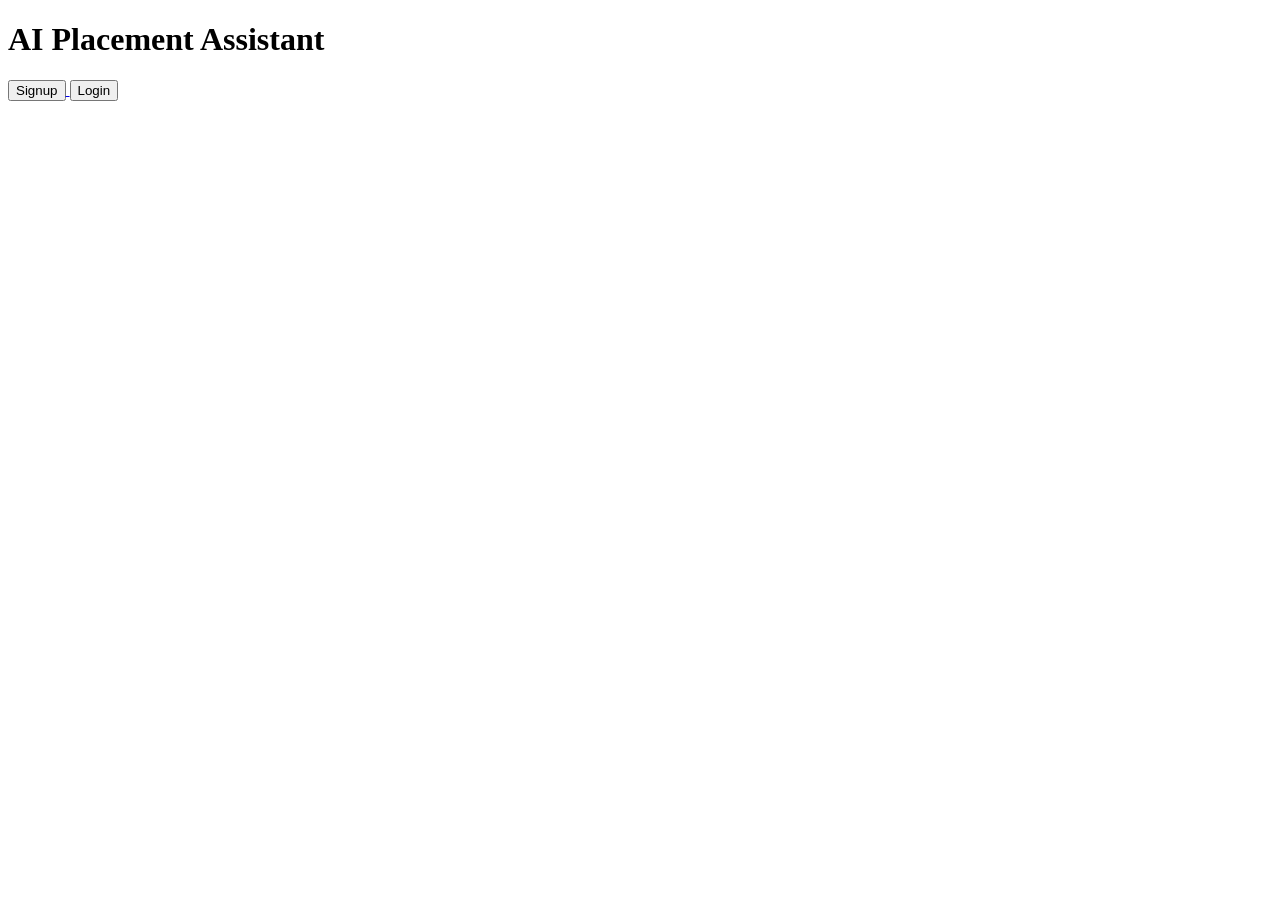
==== templates/index.html @ 841ce2d4 "Fresh and clean start" ====
<!DOCTYPE html>
<html>
<head>
    <title>AI Placement Assistant</title>
    <link rel="stylesheet" href="{{ url_for('static', filename='style.css') }}">
</head>
<body>

    <h1>AI Placement Assistant</h1>

    <a href="/signup">
        <button>Signup</button>
    </a>

    <a href="/login">
        <button>Login</button>
    </a>

</body>
</html>
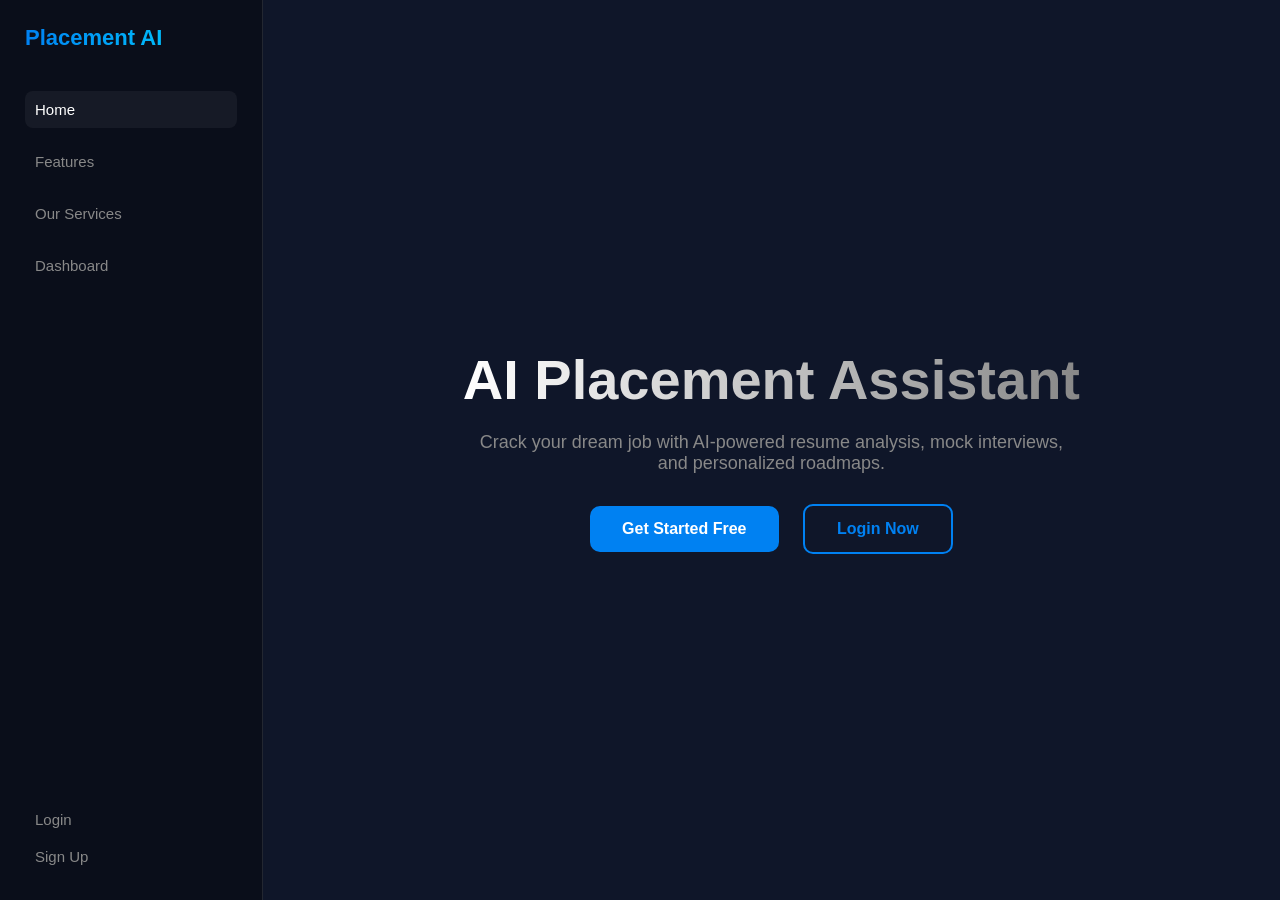
==== commit 8d46c458: "Updated index.html with new 8-screen UI design" ====
--- a/templates/index.html
+++ b/templates/index.html
@@ -1,20 +1,188 @@
 <!DOCTYPE html>
-<html>
+<html lang="en">
 <head>
+    <meta charset="UTF-8">
+    <meta name="viewport" content="width=device-width, initial-scale=1.0">
     <title>AI Placement Assistant</title>
     <link rel="stylesheet" href="{{ url_for('static', filename='style.css') }}">
+    <style>
+        * { margin: 0; padding: 0; box-sizing: border-box; }
+        :root {
+            --primary: #0081f2;
+            --secondary: #00d9ff;
+            --dark-bg: #0f1629;
+            --sidebar-bg: #0a0e1a;
+            --card-bg: rgba(255, 255, 255, 0.05);
+            --text: #e0e0e0;
+        }
+        body {
+            font-family: 'Segoe UI', Tahoma, Geneva, Verdana, sans-serif;
+            background-color: var(--dark-bg);
+            color: var(--text);
+            display: flex;
+            height: 100vh;
+            overflow: hidden;
+        }
+        /* Sidebar */
+        .sidebar {
+            width: 280px;
+            background-color: var(--sidebar-bg);
+            border-right: 1px solid rgba(255,255,255,0.1);
+            display: flex;
+            flex-direction: column;
+            padding: 25px;
+        }
+        .logo {
+            font-size: 22px;
+            font-weight: 800;
+            margin-bottom: 40px;
+            background: linear-gradient(to right, var(--primary), var(--secondary));
+            -webkit-background-clip: text;
+            -webkit-text-fill-color: transparent;
+        }
+        .nav-menu { list-style: none; flex-grow: 1; }
+        .nav-item { margin-bottom: 15px; }
+        .nav-link {
+            color: #888;
+            text-decoration: none;
+            font-size: 15px;
+            display: flex;
+            align-items: center;
+            padding: 10px;
+            border-radius: 8px;
+            transition: 0.3s;
+            cursor: pointer;
+        }
+        .nav-link:hover, .nav-link.active {
+            color: white;
+            background: rgba(255,255,255,0.05);
+        }
+        /* Main Content */
+        .main-content {
+            flex-grow: 1;
+            overflow-y: auto;
+            scroll-behavior: smooth;
+        }
+        .screen {
+            min-height: 100vh;
+            display: flex;
+            flex-direction: column;
+            justify-content: center;
+            align-items: center;
+            padding: 50px;
+            text-align: center;
+        }
+        .hero-title {
+            font-size: 56px;
+            margin-bottom: 20px;
+            background: linear-gradient(to right, #fff, #888);
+            -webkit-background-clip: text;
+            -webkit-text-fill-color: transparent;
+        }
+        .btn-group { margin-top: 30px; }
+        .btn {
+            padding: 14px 32px;
+            border-radius: 10px;
+            text-decoration: none;
+            font-weight: 600;
+            margin: 0 10px;
+            display: inline-block;
+            transition: 0.3s;
+        }
+        .btn-primary { background: var(--primary); color: white; }
+        .btn-outline { border: 2px solid var(--primary); color: var(--primary); }
+        .btn:hover { transform: translateY(-3px); box-shadow: 0 10px 20px rgba(0,0,0,0.3); }
+
+        /* Feature Cards */
+        .grid {
+            display: grid;
+            grid-template-columns: repeat(3, 1fr);
+            gap: 20px;
+            max-width: 1000px;
+            margin-top: 50px;
+        }
+        .card {
+            background: var(--card-bg);
+            padding: 30px;
+            border-radius: 15px;
+            border: 1px solid rgba(255,255,255,0.1);
+        }
+        .card h3 { margin-bottom: 10px; color: var(--secondary); }
+    </style>
 </head>
 <body>
 
-    <h1>AI Placement Assistant</h1>
+    <aside class="sidebar">
+        <div class="logo">Placement AI</div>
+        <ul class="nav-menu">
+            <li class="nav-item"><a class="nav-link active" onclick="scrollToScreen(0)">Home</a></li>
+            <li class="nav-item"><a class="nav-link" onclick="scrollToScreen(1)">Features</a></li>
+            <li class="nav-item"><a class="nav-link" onclick="scrollToScreen(2)">Our Services</a></li>
+            <li class="nav-item"><a href="/login" class="nav-link">Dashboard</a></li>
+        </ul>
+        <div style="margin-top: auto;">
+            <a href="/login" class="nav-link">Login</a>
+            <a href="/signup" class="nav-link">Sign Up</a>
+        </div>
+    </aside>
 
-    <a href="/signup">
-        <button>Signup</button>
-    </a>
+    <main class="main-content" id="mainContent">
+        <!-- Screen 1: Hero -->
+        <section class="screen">
+            <h1 class="hero-title">AI Placement Assistant</h1>
+            <p style="color: #888; font-size: 18px; max-width: 600px;">
+                Crack your dream job with AI-powered resume analysis, mock interviews, and personalized roadmaps.
+            </p>
+            <div class="btn-group">
+                <a href="/signup" class="btn btn-primary">Get Started Free</a>
+                <a href="/login" class="btn btn-outline">Login Now</a>
+            </div>
+        </section>
 
-    <a href="/login">
-        <button>Login</button>
-    </a>
+        <!-- Screen 2: Features -->
+        <section class="screen">
+            <h2 style="font-size: 36px; margin-bottom: 10px;">Smart Features</h2>
+            <div class="grid">
+                <div class="card">
+                    <h3>Resume Matcher</h3>
+                    <p>Check if your resume matches the Job Description instantly.</p>
+                </div>
+                <div class="card">
+                    <h3>Mock Quiz</h3>
+                    <p>Practice coding and aptitude tests designed by AI.</p>
+                </div>
+                <div class="card">
+                    <h3>AI Roadmap</h3>
+                    <p>Get a step-by-step guide to reach your career goals.</p>
+                </div>
+            </div>
+        </section>
 
+        <!-- Screen 3: Services -->
+        <section class="screen">
+            <h2 style="font-size: 36px; margin-bottom: 10px;">Everything You Need</h2>
+            <div class="grid">
+                <div class="card"><h3>Aptitude</h3><p>Master logical reasoning.</p></div>
+                <div class="card"><h3>Skill Gap</h3><p>Identify what you're missing.</p></div>
+                <div class="card"><h3>Certifications</h3><p>Track your achievements.</p></div>
+            </div>
+        </section>
+    </main>
+
+    <script>
+        function scrollToScreen(index) {
+            const screens = document.querySelectorAll('.screen');
+            document.getElementById('mainContent').scrollTo({
+                top: screens[index].offsetTop,
+                behavior: 'smooth'
+            });
+            
+            // Update Active Link
+            document.querySelectorAll('.nav-link').forEach((link, i) => {
+                if(i === index) link.classList.add('active');
+                else link.classList.remove('active');
+            });
+        }
+    </script>
 </body>
-</html>+</html>
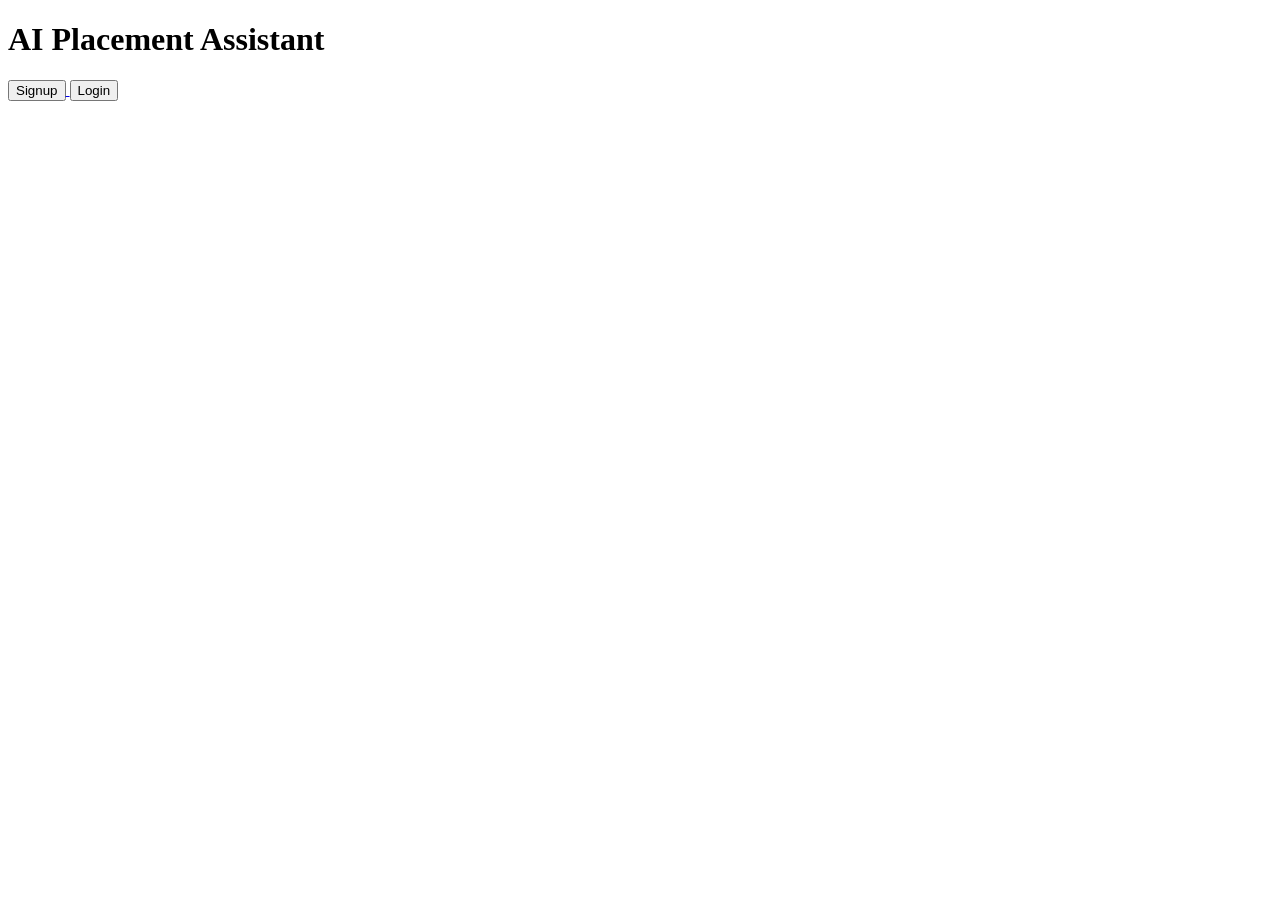
==== commit a52b0850: "Reverted index.html to original version" ====
--- a/templates/index.html
+++ b/templates/index.html
@@ -1,188 +1,20 @@
 <!DOCTYPE html>
-<html lang="en">
+<html>
 <head>
-    <meta charset="UTF-8">
-    <meta name="viewport" content="width=device-width, initial-scale=1.0">
     <title>AI Placement Assistant</title>
     <link rel="stylesheet" href="{{ url_for('static', filename='style.css') }}">
-    <style>
-        * { margin: 0; padding: 0; box-sizing: border-box; }
-        :root {
-            --primary: #0081f2;
-            --secondary: #00d9ff;
-            --dark-bg: #0f1629;
-            --sidebar-bg: #0a0e1a;
-            --card-bg: rgba(255, 255, 255, 0.05);
-            --text: #e0e0e0;
-        }
-        body {
-            font-family: 'Segoe UI', Tahoma, Geneva, Verdana, sans-serif;
-            background-color: var(--dark-bg);
-            color: var(--text);
-            display: flex;
-            height: 100vh;
-            overflow: hidden;
-        }
-        /* Sidebar */
-        .sidebar {
-            width: 280px;
-            background-color: var(--sidebar-bg);
-            border-right: 1px solid rgba(255,255,255,0.1);
-            display: flex;
-            flex-direction: column;
-            padding: 25px;
-        }
-        .logo {
-            font-size: 22px;
-            font-weight: 800;
-            margin-bottom: 40px;
-            background: linear-gradient(to right, var(--primary), var(--secondary));
-            -webkit-background-clip: text;
-            -webkit-text-fill-color: transparent;
-        }
-        .nav-menu { list-style: none; flex-grow: 1; }
-        .nav-item { margin-bottom: 15px; }
-        .nav-link {
-            color: #888;
-            text-decoration: none;
-            font-size: 15px;
-            display: flex;
-            align-items: center;
-            padding: 10px;
-            border-radius: 8px;
-            transition: 0.3s;
-            cursor: pointer;
-        }
-        .nav-link:hover, .nav-link.active {
-            color: white;
-            background: rgba(255,255,255,0.05);
-        }
-        /* Main Content */
-        .main-content {
-            flex-grow: 1;
-            overflow-y: auto;
-            scroll-behavior: smooth;
-        }
-        .screen {
-            min-height: 100vh;
-            display: flex;
-            flex-direction: column;
-            justify-content: center;
-            align-items: center;
-            padding: 50px;
-            text-align: center;
-        }
-        .hero-title {
-            font-size: 56px;
-            margin-bottom: 20px;
-            background: linear-gradient(to right, #fff, #888);
-            -webkit-background-clip: text;
-            -webkit-text-fill-color: transparent;
-        }
-        .btn-group { margin-top: 30px; }
-        .btn {
-            padding: 14px 32px;
-            border-radius: 10px;
-            text-decoration: none;
-            font-weight: 600;
-            margin: 0 10px;
-            display: inline-block;
-            transition: 0.3s;
-        }
-        .btn-primary { background: var(--primary); color: white; }
-        .btn-outline { border: 2px solid var(--primary); color: var(--primary); }
-        .btn:hover { transform: translateY(-3px); box-shadow: 0 10px 20px rgba(0,0,0,0.3); }
-
-        /* Feature Cards */
-        .grid {
-            display: grid;
-            grid-template-columns: repeat(3, 1fr);
-            gap: 20px;
-            max-width: 1000px;
-            margin-top: 50px;
-        }
-        .card {
-            background: var(--card-bg);
-            padding: 30px;
-            border-radius: 15px;
-            border: 1px solid rgba(255,255,255,0.1);
-        }
-        .card h3 { margin-bottom: 10px; color: var(--secondary); }
-    </style>
 </head>
 <body>
 
-    <aside class="sidebar">
-        <div class="logo">Placement AI</div>
-        <ul class="nav-menu">
-            <li class="nav-item"><a class="nav-link active" onclick="scrollToScreen(0)">Home</a></li>
-            <li class="nav-item"><a class="nav-link" onclick="scrollToScreen(1)">Features</a></li>
-            <li class="nav-item"><a class="nav-link" onclick="scrollToScreen(2)">Our Services</a></li>
-            <li class="nav-item"><a href="/login" class="nav-link">Dashboard</a></li>
-        </ul>
-        <div style="margin-top: auto;">
-            <a href="/login" class="nav-link">Login</a>
-            <a href="/signup" class="nav-link">Sign Up</a>
-        </div>
-    </aside>
+    <h1>AI Placement Assistant</h1>
 
-    <main class="main-content" id="mainContent">
-        <!-- Screen 1: Hero -->
-        <section class="screen">
-            <h1 class="hero-title">AI Placement Assistant</h1>
-            <p style="color: #888; font-size: 18px; max-width: 600px;">
-                Crack your dream job with AI-powered resume analysis, mock interviews, and personalized roadmaps.
-            </p>
-            <div class="btn-group">
-                <a href="/signup" class="btn btn-primary">Get Started Free</a>
-                <a href="/login" class="btn btn-outline">Login Now</a>
-            </div>
-        </section>
+    <a href="/signup">
+        <button>Signup</button>
+    </a>
 
-        <!-- Screen 2: Features -->
-        <section class="screen">
-            <h2 style="font-size: 36px; margin-bottom: 10px;">Smart Features</h2>
-            <div class="grid">
-                <div class="card">
-                    <h3>Resume Matcher</h3>
-                    <p>Check if your resume matches the Job Description instantly.</p>
-                </div>
-                <div class="card">
-                    <h3>Mock Quiz</h3>
-                    <p>Practice coding and aptitude tests designed by AI.</p>
-                </div>
-                <div class="card">
-                    <h3>AI Roadmap</h3>
-                    <p>Get a step-by-step guide to reach your career goals.</p>
-                </div>
-            </div>
-        </section>
+    <a href="/login">
+        <button>Login</button>
+    </a>
 
-        <!-- Screen 3: Services -->
-        <section class="screen">
-            <h2 style="font-size: 36px; margin-bottom: 10px;">Everything You Need</h2>
-            <div class="grid">
-                <div class="card"><h3>Aptitude</h3><p>Master logical reasoning.</p></div>
-                <div class="card"><h3>Skill Gap</h3><p>Identify what you're missing.</p></div>
-                <div class="card"><h3>Certifications</h3><p>Track your achievements.</p></div>
-            </div>
-        </section>
-    </main>
-
-    <script>
-        function scrollToScreen(index) {
-            const screens = document.querySelectorAll('.screen');
-            document.getElementById('mainContent').scrollTo({
-                top: screens[index].offsetTop,
-                behavior: 'smooth'
-            });
-            
-            // Update Active Link
-            document.querySelectorAll('.nav-link').forEach((link, i) => {
-                if(i === index) link.classList.add('active');
-                else link.classList.remove('active');
-            });
-        }
-    </script>
 </body>
-</html>
+</html>
